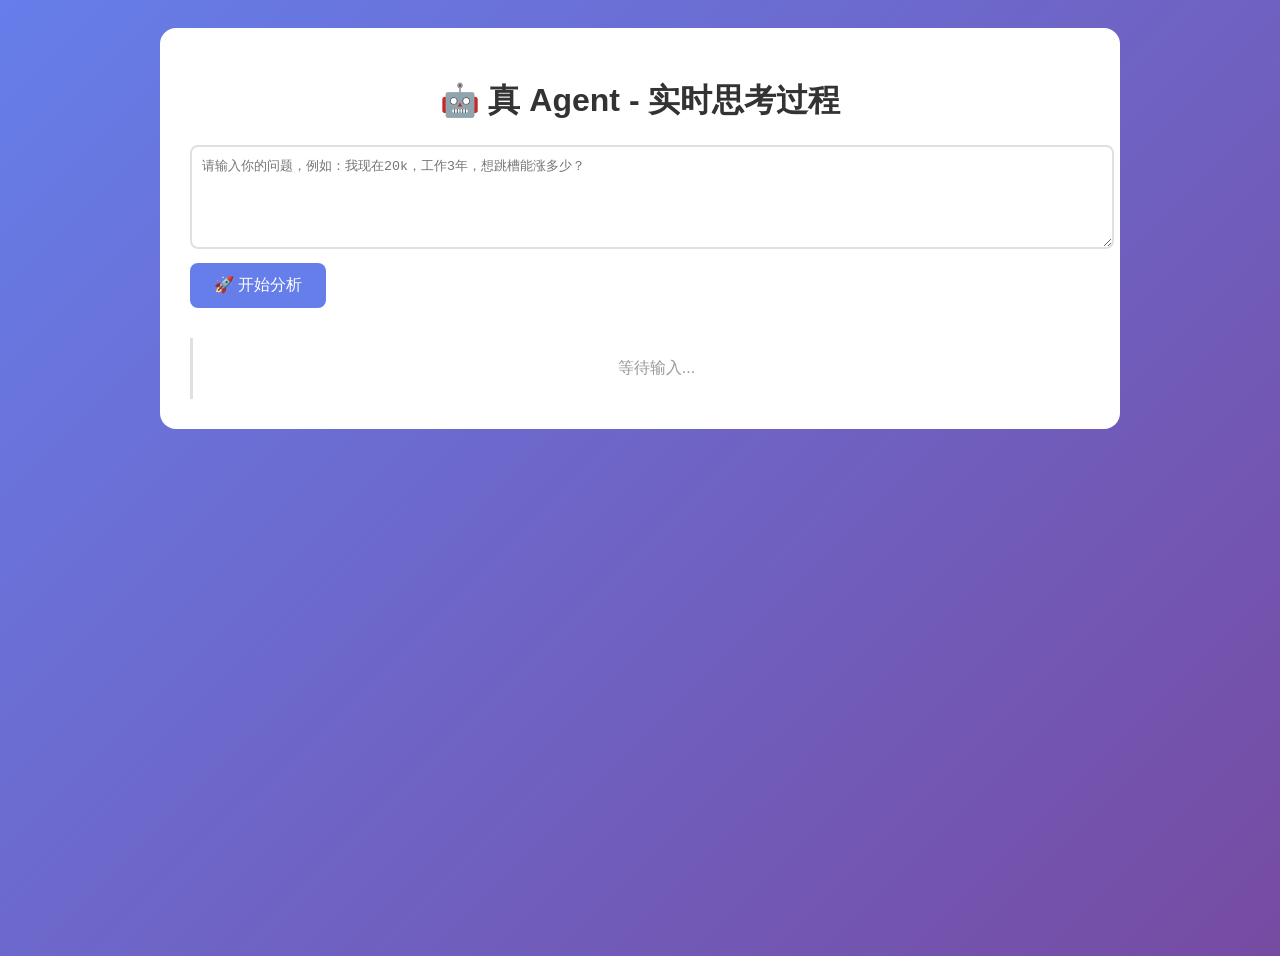
==== src/main/resources/static/index.html @ 853de4e1 "Initial commit: 跳槽决策 Agent - 实现了模型驱动的 Agent，LLM 智能选择分析工具 - 使用 SSE 实时推送 Agent 思考过程 - 包含收入、成长、市场、风险四个分" ====
<!DOCTYPE html>
<html lang="zh-CN">
<head>
    <meta charset="UTF-8">
    <title>真 Agent - 实时思考过程</title>
    <style>
        body {
            font-family: Arial, sans-serif;
            background: linear-gradient(135deg, #667eea 0%, #764ba2 100%);
            min-height: 100vh;
            padding: 20px;
        }
        .container {
            max-width: 900px;
            margin: 0 auto;
            background: white;
            border-radius: 16px;
            padding: 30px;
        }
        h1 {
            text-align: center;
            color: #333;
        }
        textarea {
            width: 100%;
            min-height: 80px;
            padding: 10px;
            border: 2px solid #e0e0e0;
            border-radius: 8px;
        }
        button {
            padding: 12px 24px;
            background: #667eea;
            color: white;
            border: none;
            border-radius: 8px;
            cursor: pointer;
            font-size: 16px;
            margin-top: 10px;
        }
        .timeline {
            margin-top: 30px;
            padding-left: 30px;
            border-left: 3px solid #e0e0e0;
        }
        .timeline-item {
            margin-bottom: 20px;
            padding-left: 20px;
            position: relative;
        }
        .timeline-item::before {
            content: '';
            position: absolute;
            left: -34px;
            top: 5px;
            width: 12px;
            height: 12px;
            border-radius: 50%;
            background: #667eea;
        }
        .step {
            font-weight: bold;
            color: #667eea;
        }
        .thinking {
            color: #ffc107;
            font-style: italic;
        }
        .tool {
            background: #e8f5e9;
            padding: 10px;
            border-left: 4px solid #28a745;
            margin-top: 5px;
        }
        .final {
            background: #fff3cd;
            padding: 15px;
            border-left: 4px solid #ffc107;
        }
    </style>
</head>
<body>
    <div class="container">
        <h1>🤖 真 Agent - 实时思考过程</h1>
        <textarea id="userMessage" placeholder="请输入你的问题，例如：我现在20k，工作3年，想跳槽能涨多少？"></textarea>
        <button onclick="startAnalysis()">🚀 开始分析</button>
        <div id="timeline" class="timeline">
            <div style="text-align: center; color: #999; padding: 20px;">
                等待输入...
            </div>
        </div>
    </div>
    <script>
        function startAnalysis() {
            const message = document.getElementById('userMessage').value;
            if (!message) {
                alert('请输入问题');
                return;
            }
            document.getElementById('timeline').innerHTML = '';
            const eventSource = new EventSource('/api/chat/stream?message=' + encodeURIComponent(message));
            eventSource.addEventListener('step', (e) => addStep(e.data));
            eventSource.addEventListener('thinking', (e) => addThinking(e.data));
            eventSource.addEventListener('info', (e) => addInfo(e.data));
            eventSource.addEventListener('tool_start', (e) => addToolStart(e.data));
            eventSource.addEventListener('progress', (e) => addProgress(e.data));
            eventSource.addEventListener('tool_end', (e) => addToolEnd(e.data));
            eventSource.addEventListener('final', (e) => addFinal(e.data));
            eventSource.addEventListener('done', (e) => {
                addDone();
                eventSource.close();
            });
        }
        function addStep(text) {
            append('<div class="timeline-item"><div class="step">📍 ' + text + '</div></div>');
        }
        function addThinking(text) {
            append('<div class="timeline-item"><div class="thinking">🤔 ' + text + '</div></div>');
        }
        function addInfo(text) {
            append('<div class="timeline-item"><div>ℹ️ ' + text + '</div></div>');
        }
        function addToolStart(text) {
            append('<div class="timeline-item"><div class="step">⚙️ ' + text + '</div><div class="tool" id="tool"></div></div>');
        }
        function addProgress(text) {
            const tool = document.querySelector('#tool');
            if (tool) tool.innerHTML += '→ ' + text + '<br>';
        }
        function addToolEnd(text) {
            const tool = document.querySelector('#tool');
            if (tool) tool.innerHTML += '✓ 完成<br>';
        }
        function addFinal(text) {
            append('<div class="timeline-item"><div class="final">💡 ' + text + '</div></div>');
        }
        function addDone() {
            append('<div class="timeline-item"><div style="color: #28a745; font-weight: bold;">✅ 分析完成</div></div>');
        }
        function append(html) {
            document.getElementById('timeline').innerHTML += html;
        }
    </script>
</body>
</html>
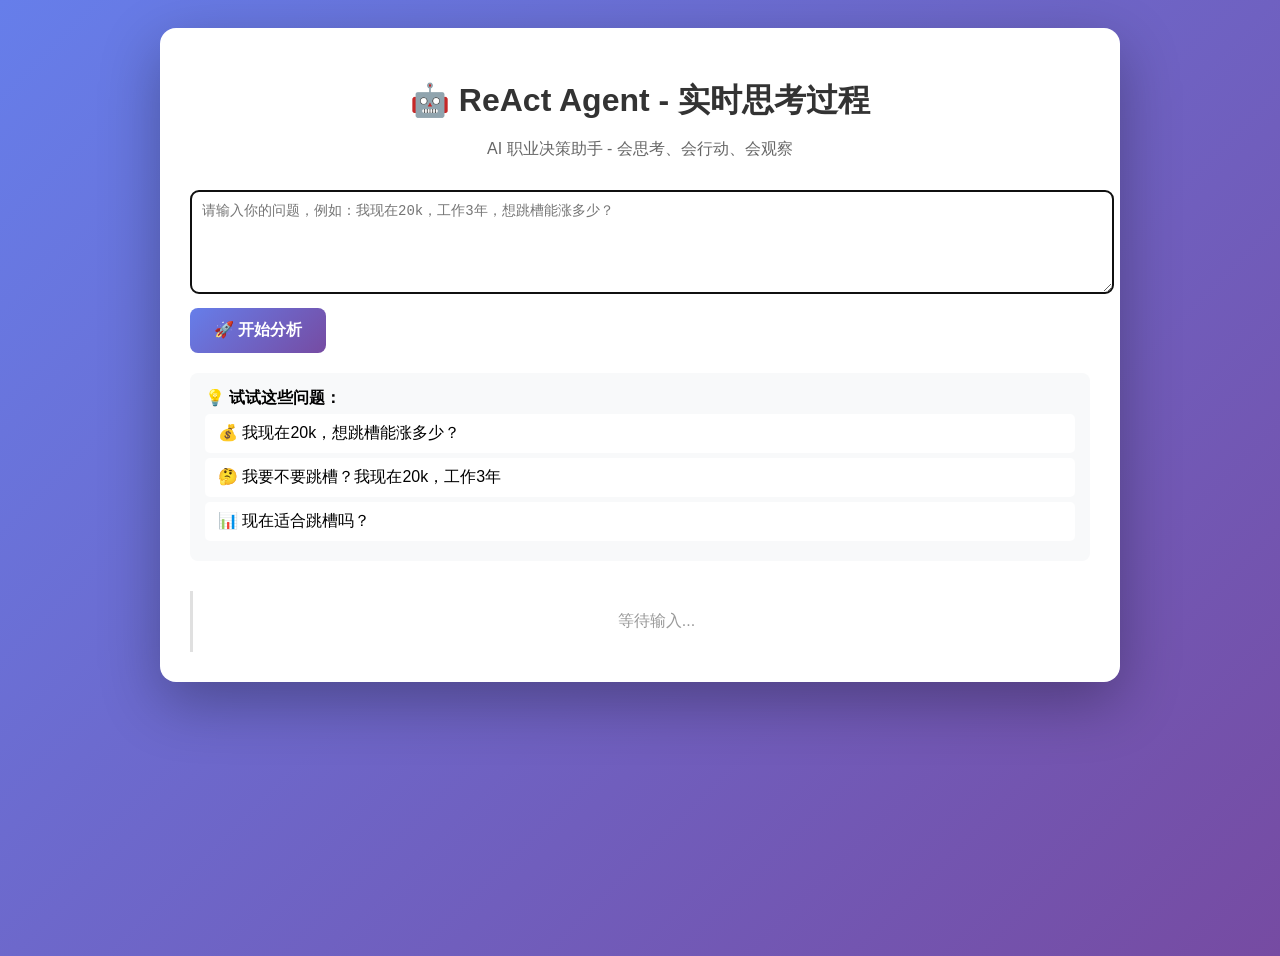
==== commit 1360803e: "refactor(agent): 重构决策代理为模型驱动的工具选择系统 - 实现 LLM 驱动的工具规划服务，根据用户问题智能选择分析维度 - 新增 ToolSelectionResponse DTO" ====
--- a/src/main/resources/static/index.html
+++ b/src/main/resources/static/index.html
@@ -2,7 +2,7 @@
 <html lang="zh-CN">
 <head>
     <meta charset="UTF-8">
-    <title>真 Agent - 实时思考过程</title>
+    <title>ReAct Agent - 实时思考过程</title>
     <style>
         body {
             font-family: Arial, sans-serif;
@@ -16,10 +16,17 @@
             background: white;
             border-radius: 16px;
             padding: 30px;
+            box-shadow: 0 20px 60px rgba(0,0,0,0.3);
         }
         h1 {
             text-align: center;
             color: #333;
+            margin-bottom: 10px;
+        }
+        .subtitle {
+            text-align: center;
+            color: #666;
+            margin-bottom: 30px;
         }
         textarea {
             width: 100%;
@@ -27,16 +34,32 @@
             padding: 10px;
             border: 2px solid #e0e0e0;
             border-radius: 8px;
+            font-size: 14px;
+            resize: vertical;
         }
         button {
             padding: 12px 24px;
-            background: #667eea;
+            background: linear-gradient(135deg, #667eea 0%, #764ba2 100%);
             color: white;
             border: none;
             border-radius: 8px;
             cursor: pointer;
             font-size: 16px;
             margin-top: 10px;
+            font-weight: bold;
+            transition: all 0.3s;
+        }
+        button:hover {
+            transform: translateY(-2px);
+            box-shadow: 0 6px 16px rgba(102, 126, 234, 0.4);
+        }
+        button:active {
+            transform: translateY(0);
+        }
+        button:disabled {
+            opacity: 0.6;
+            cursor: not-allowed;
+            transform: none;
         }
         .timeline {
             margin-top: 30px;
@@ -47,6 +70,17 @@
             margin-bottom: 20px;
             padding-left: 20px;
             position: relative;
+            animation: slideIn 0.3s ease-out;
+        }
+        @keyframes slideIn {
+            from {
+                opacity: 0;
+                transform: translateX(-10px);
+            }
+            to {
+                opacity: 1;
+                transform: translateX(0);
+            }
         }
         .timeline-item::before {
             content: '';
@@ -58,88 +92,298 @@
             border-radius: 50%;
             background: #667eea;
         }
-        .step {
+        .round-header {
             font-weight: bold;
             color: #667eea;
-        }
-        .thinking {
-            color: #ffc107;
-            font-style: italic;
-        }
-        .tool {
+            margin-bottom: 8px;
+            font-size: 1.1em;
+        }
+        .round-content {
+            margin-bottom: 8px;
+            line-height: 1.6;
+        }
+        .round-content:last-child {
+            margin-bottom: 0;
+        }
+        .thought {
+            background: #f0f4ff;
+            padding: 10px 15px;
+            border-radius: 8px;
+            border-left: 4px solid #667eea;
+            margin-bottom: 8px;
+        }
+        .action {
             background: #e8f5e9;
-            padding: 10px;
+            padding: 10px 15px;
+            border-radius: 8px;
             border-left: 4px solid #28a745;
-            margin-top: 5px;
-        }
-        .final {
+            margin-bottom: 8px;
+        }
+        .observation {
             background: #fff3cd;
+            padding: 10px 15px;
+            border-radius: 8px;
+            border-left: 4px solid #ffc107;
+            margin-bottom: 8px;
+        }
+        .final-answer {
+            background: linear-gradient(135deg, #f093fb 0%, #f5576c 100%);
+            color: white;
+            padding: 15px 20px;
+            border-radius: 8px;
+            font-weight: bold;
+        }
+        .loading-dots {
+            display: inline-flex;
+            gap: 5px;
+        }
+        .loading-dots span {
+            width: 8px;
+            height: 8px;
+            border-radius: 50%;
+            background: #667eea;
+            animation: bounce 1.4s infinite ease-in-out both;
+        }
+        .loading-dots span:nth-child(1) {
+            animation-delay: -0.32s;
+        }
+        .loading-dots span:nth-child(2) {
+            animation-delay: -0.16s;
+        }
+        @keyframes bounce {
+            0%, 80%, 100% {
+                transform: scale(0);
+            }
+            40% {
+                transform: scale(1);
+            }
+        }
+        .examples {
+            margin-top: 20px;
             padding: 15px;
-            border-left: 4px solid #ffc107;
+            background: #f8f9fa;
+            border-radius: 8px;
+        }
+        .example-item {
+            padding: 8px 12px;
+            margin: 5px 0;
+            background: white;
+            border-radius: 5px;
+            cursor: pointer;
+            transition: all 0.3s;
+            border: 1px solid transparent;
+        }
+        .example-item:hover {
+            border-color: #667eea;
+            transform: translateX(5px);
         }
     </style>
 </head>
 <body>
     <div class="container">
-        <h1>🤖 真 Agent - 实时思考过程</h1>
+        <h1>🤖 ReAct Agent - 实时思考过程</h1>
+        <p class="subtitle">AI 职业决策助手 - 会思考、会行动、会观察</p>
+
         <textarea id="userMessage" placeholder="请输入你的问题，例如：我现在20k，工作3年，想跳槽能涨多少？"></textarea>
-        <button onclick="startAnalysis()">🚀 开始分析</button>
+        <button id="sendButton" onclick="startAnalysis()">🚀 开始分析</button>
+
+        <div class="examples">
+            <strong>💡 试试这些问题：</strong><br>
+            <div class="example-item" onclick="useExample('我现在20k，想跳槽能涨多少？')">
+                💰 我现在20k，想跳槽能涨多少？
+            </div>
+            <div class="example-item" onclick="useExample('我要不要跳槽？我现在20k，工作3年')">
+                🤔 我要不要跳槽？我现在20k，工作3年
+            </div>
+            <div class="example-item" onclick="useExample('现在适合跳槽吗？')">
+                📊 现在适合跳槽吗？
+            </div>
+        </div>
+
         <div id="timeline" class="timeline">
             <div style="text-align: center; color: #999; padding: 20px;">
                 等待输入...
             </div>
         </div>
     </div>
+
     <script>
+        let eventSource = null;
+
+        function useExample(message) {
+            document.getElementById('userMessage').value = message;
+            startAnalysis();
+        }
+
         function startAnalysis() {
-            const message = document.getElementById('userMessage').value;
+            const message = document.getElementById('userMessage').value.trim();
             if (!message) {
                 alert('请输入问题');
                 return;
             }
+
+            // 禁用按钮
+            document.getElementById('sendButton').disabled = true;
+
+            // 清空时间线
             document.getElementById('timeline').innerHTML = '';
-            const eventSource = new EventSource('/api/chat/stream?message=' + encodeURIComponent(message));
-            eventSource.addEventListener('step', (e) => addStep(e.data));
-            eventSource.addEventListener('thinking', (e) => addThinking(e.data));
-            eventSource.addEventListener('info', (e) => addInfo(e.data));
-            eventSource.addEventListener('tool_start', (e) => addToolStart(e.data));
-            eventSource.addEventListener('progress', (e) => addProgress(e.data));
-            eventSource.addEventListener('tool_end', (e) => addToolEnd(e.data));
-            eventSource.addEventListener('final', (e) => addFinal(e.data));
+
+            // 添加开始提示
+            appendToTimeline(`
+                <div class="timeline-item">
+                    <div class="round-header">🤔 AI 正在思考...</div>
+                </div>
+            `);
+
+            // 连接 SSE（使用 ReAct Agent 接口）
+            const url = '/api/react/chat/stream?message=' + encodeURIComponent(message);
+            eventSource = new EventSource(url);
+
+            let currentRound = null;
+            let currentRoundDiv = null;
+
+            // 监听轮次事件
+            eventSource.addEventListener('round', (e) => {
+                const roundNumber = e.data.replace('Round ', '');
+                currentRound = parseInt(roundNumber);
+
+                // 创建新的轮次容器
+                currentRoundDiv = document.createElement('div');
+                currentRoundDiv.className = 'timeline-item';
+                currentRoundDiv.innerHTML = `
+                    <div class="round-header">💭 Round ${roundNumber}</div>
+                    <div class="loading-dots">
+                        <span></span>
+                        <span></span>
+                        <span></span>
+                    </div>
+                `;
+                document.getElementById('timeline').appendChild(currentRoundDiv);
+                scrollToBottom();
+            });
+
+            // 监听思考事件
+            eventSource.addEventListener('thought', (e) => {
+                if (currentRoundDiv) {
+                    const thoughtDiv = document.createElement('div');
+                    thoughtDiv.className = 'thought';
+                    thoughtDiv.innerHTML = `<strong>💭 思考：</strong>${escapeHtml(e.data)}`;
+                    currentRoundDiv.appendChild(thoughtDiv);
+                    scrollToBottom();
+                }
+            });
+
+            // 监听行动事件
+            eventSource.addEventListener('action', (e) => {
+                if (currentRoundDiv) {
+                    const actionDiv = document.createElement('div');
+                    actionDiv.className = 'action';
+                    actionDiv.innerHTML = `<strong>🎬 行动：</strong>${escapeHtml(e.data)}`;
+                    currentRoundDiv.appendChild(actionDiv);
+                    scrollToBottom();
+                }
+            });
+
+            // 监听观察事件
+            eventSource.addEventListener('observation', (e) => {
+                if (currentRoundDiv) {
+                    // 移除加载动画
+                    const loadingDots = currentRoundDiv.querySelector('.loading-dots');
+                    if (loadingDots) {
+                        loadingDots.remove();
+                    }
+
+                    const observationDiv = document.createElement('div');
+                    observationDiv.className = 'observation';
+                    // 截断过长的观察结果
+                    let observation = e.data;
+                    if (observation.length > 200) {
+                        observation = observation.substring(0, 200) + '...';
+                    }
+                    observationDiv.innerHTML = `<strong>👁️ 观察：</strong>${escapeHtml(observation)}`;
+                    currentRoundDiv.appendChild(observationDiv);
+                    scrollToBottom();
+                }
+            });
+
+            // 监听最终答案事件
+            eventSource.addEventListener('final_answer', (e) => {
+                const finalDiv = document.createElement('div');
+                finalDiv.className = 'timeline-item';
+                finalDiv.innerHTML = `
+                    <div class="final-answer">
+                        <strong>✅ 最终答案</strong><br><br>
+                        ${escapeHtml(e.data).replace(/\n/g, '<br>')}
+                    </div>
+                `;
+                document.getElementById('timeline').appendChild(finalDiv);
+                scrollToBottom();
+            });
+
+            // 监听完成事件
             eventSource.addEventListener('done', (e) => {
-                addDone();
+                setTimeout(() => {
+                    const doneDiv = document.createElement('div');
+                    doneDiv.className = 'timeline-item';
+                    doneDiv.innerHTML = `
+                        <div style="color: #28a745; font-weight: bold;">
+                            ✓ ${e.data}
+                        </div>
+                    `;
+                    document.getElementById('timeline').appendChild(doneDiv);
+                    scrollToBottom();
+
+                    // 恢复按钮
+                    document.getElementById('sendButton').disabled = false;
+                }, 500);
+
                 eventSource.close();
             });
-        }
-        function addStep(text) {
-            append('<div class="timeline-item"><div class="step">📍 ' + text + '</div></div>');
-        }
-        function addThinking(text) {
-            append('<div class="timeline-item"><div class="thinking">🤔 ' + text + '</div></div>');
-        }
-        function addInfo(text) {
-            append('<div class="timeline-item"><div>ℹ️ ' + text + '</div></div>');
-        }
-        function addToolStart(text) {
-            append('<div class="timeline-item"><div class="step">⚙️ ' + text + '</div><div class="tool" id="tool"></div></div>');
-        }
-        function addProgress(text) {
-            const tool = document.querySelector('#tool');
-            if (tool) tool.innerHTML += '→ ' + text + '<br>';
-        }
-        function addToolEnd(text) {
-            const tool = document.querySelector('#tool');
-            if (tool) tool.innerHTML += '✓ 完成<br>';
-        }
-        function addFinal(text) {
-            append('<div class="timeline-item"><div class="final">💡 ' + text + '</div></div>');
-        }
-        function addDone() {
-            append('<div class="timeline-item"><div style="color: #28a745; font-weight: bold;">✅ 分析完成</div></div>');
-        }
-        function append(html) {
+
+            // 监听错误事件
+            eventSource.addEventListener('error', (e) => {
+                const errorDiv = document.createElement('div');
+                errorDiv.className = 'timeline-item';
+                errorDiv.innerHTML = `
+                    <div style="color: #dc3545; font-weight: bold;">
+                        ❌ 错误：${escapeHtml(e.data)}
+                    </div>
+                `;
+                document.getElementById('timeline').appendChild(errorDiv);
+                scrollToBottom();
+
+                // 恢复按钮
+                document.getElementById('sendButton').disabled = false;
+                eventSource.close();
+            });
+
+            // 连接关闭
+            eventSource.onerror = () => {
+                // 恢复按钮
+                document.getElementById('sendButton').disabled = false;
+                eventSource.close();
+            };
+        }
+
+        function appendToTimeline(html) {
             document.getElementById('timeline').innerHTML += html;
         }
+
+        function scrollToBottom() {
+            const timeline = document.getElementById('timeline');
+            timeline.scrollTop = timeline.scrollHeight;
+        }
+
+        function escapeHtml(text) {
+            const div = document.createElement('div');
+            div.textContent = text;
+            return div.innerHTML;
+        }
+
+        // 页面加载完成后自动聚焦输入框
+        window.onload = () => {
+            document.getElementById('userMessage').focus();
+        };
     </script>
 </body>
 </html>
